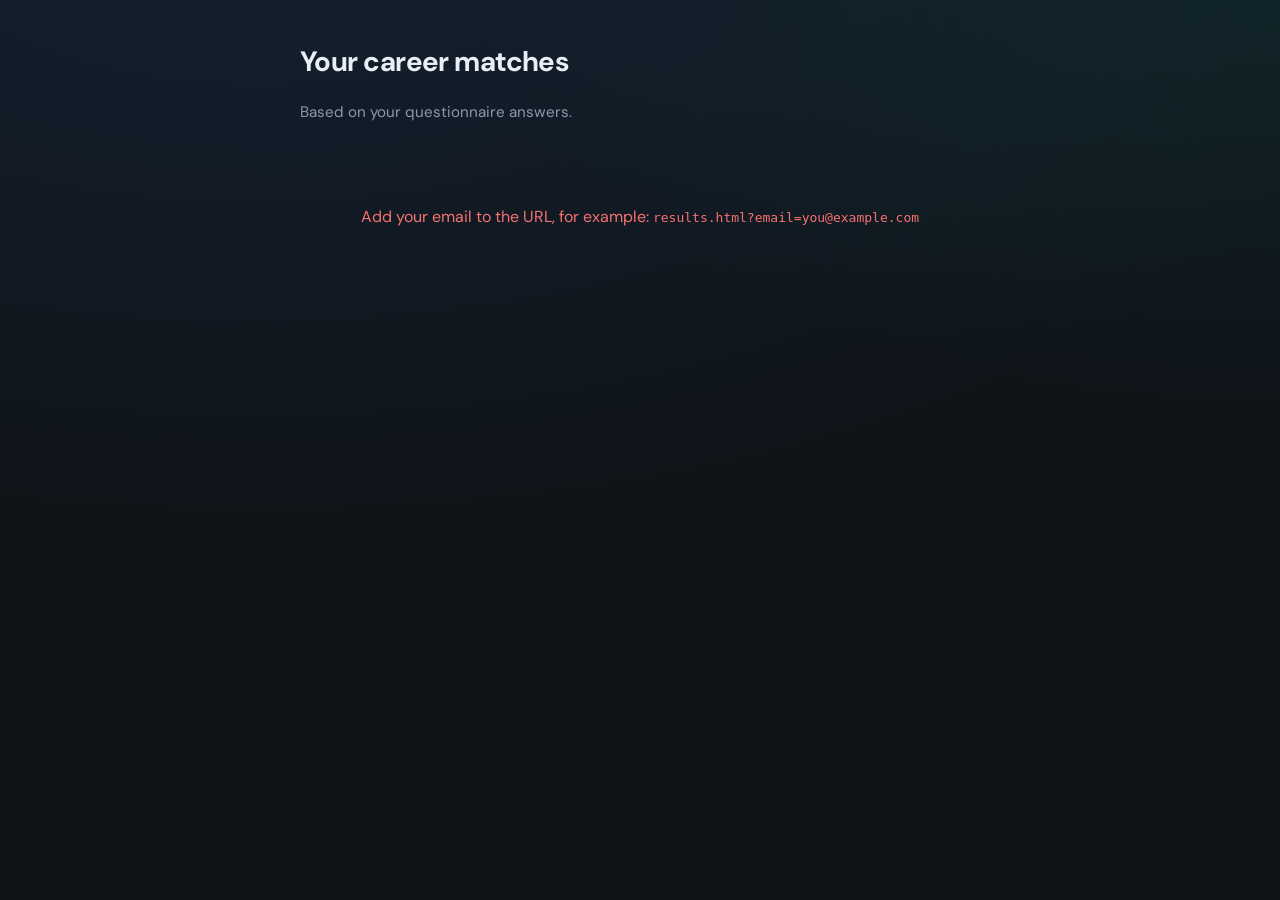
==== frontend/index.html @ 5d8a7ca0 "# first commit" ====
<!DOCTYPE html>
<html lang="en">
<head>
  <meta charset="UTF-8" />
  <meta name="viewport" content="width=device-width, initial-scale=1" />
  <title>Your career interest results</title>
  <link rel="preconnect" href="https://fonts.googleapis.com" />
  <link rel="preconnect" href="https://fonts.gstatic.com" crossorigin />
  <link href="https://fonts.googleapis.com/css2?family=DM+Sans:ital,opsz,wght@0,9..40,400;0,9..40,600;0,9..40,700;1,9..40,400&display=swap" rel="stylesheet" />
  <style>
    :root {
      --bg: #0f1419;
      --card: #1a222d;
      --muted: #8b9aab;
      --text: #e8eef5;
      --accent: #5eead4;
      --accent-dim: #2dd4bf33;
      --border: #2a3544;
      --error: #f87171;
    }
    * { box-sizing: border-box; }
    body {
      margin: 0;
      min-height: 100vh;
      font-family: "DM Sans", system-ui, sans-serif;
      background: radial-gradient(1200px 600px at 20% -10%, #1e3a5f55, transparent),
                  radial-gradient(800px 400px at 100% 0%, #134e4a44, transparent),
                  var(--bg);
      color: var(--text);
      line-height: 1.6;
    }
    main {
      max-width: 720px;
      margin: 0 auto;
      padding: 2.5rem 1.25rem 4rem;
    }
    h1 {
      font-size: 1.75rem;
      font-weight: 700;
      letter-spacing: -0.02em;
      margin: 0 0 0.5rem;
    }
    .sub {
      color: var(--muted);
      font-size: 0.95rem;
      margin-bottom: 2rem;
    }
    .card {
      background: var(--card);
      border: 1px solid var(--border);
      border-radius: 16px;
      padding: 1.5rem 1.5rem 1.25rem;
      margin-bottom: 1.25rem;
      box-shadow: 0 12px 40px #00000040;
    }
    .summary {
      font-size: 1.05rem;
    }
    .jobs { list-style: none; padding: 0; margin: 0; }
    .jobs li {
      display: grid;
      grid-template-columns: auto 1fr;
      gap: 0.75rem 1rem;
      align-items: start;
      padding: 1rem 0;
      border-bottom: 1px solid var(--border);
    }
    .jobs li:last-child { border-bottom: none; padding-bottom: 0; }
    .score {
      font-weight: 700;
      font-size: 1.35rem;
      color: var(--accent);
      min-width: 3.25rem;
      text-align: center;
      background: var(--accent-dim);
      border-radius: 10px;
      padding: 0.35rem 0.5rem;
      line-height: 1.2;
    }
    .job-title { font-weight: 600; font-size: 1.05rem; margin: 0 0 0.25rem; }
    .reason { color: var(--muted); font-size: 0.92rem; margin: 0; }
    .scores-toggle {
      margin-top: 1rem;
      font-size: 0.85rem;
      color: var(--muted);
      cursor: pointer;
      user-select: none;
    }
    .scores-toggle:hover { color: var(--accent); }
    .all-scores {
      display: none;
      margin-top: 0.75rem;
      font-size: 0.88rem;
      color: var(--muted);
      columns: 2;
      gap: 0.5rem 1.5rem;
    }
    .all-scores.open { display: block; }
    .all-scores div { break-inside: avoid; padding: 0.15rem 0; }
    .state {
      text-align: center;
      padding: 3rem 1rem;
      color: var(--muted);
    }
    .state.error { color: var(--error); }
    .btn {
      display: inline-flex;
      align-items: center;
      gap: 0.5rem;
      margin-top: 1rem;
      padding: 0.6rem 1.1rem;
      border-radius: 10px;
      border: 1px solid var(--border);
      background: var(--card);
      color: var(--text);
      font-family: inherit;
      font-size: 0.9rem;
      cursor: pointer;
    }
    .btn:hover { border-color: var(--accent); color: var(--accent); }
    .email-badge {
      display: inline-block;
      font-size: 0.8rem;
      color: var(--muted);
      margin-top: 0.35rem;
    }
  </style>
</head>
<body>
  <main>
    <h1>Your career matches</h1>
    <p class="sub">Based on your questionnaire answers.</p>
    <div id="app"></div>
  </main>
  <script>
    (function () {
      const params = new URLSearchParams(window.location.search);
      const email = params.get("email");
      const app = document.getElementById("app");

      function apiBase() {
        return "";
      }

      function renderLoading(msg) {
        app.innerHTML = '<div class="state">' + (msg || "Loading results…") + "</div>";
      }

      function renderError(msg) {
        app.innerHTML = '<div class="state error">' + msg + "</div>";
      }

      function renderData(data) {
        const jobs = data.top_jobs || [];
        let html = "";
        if (data.email) {
          html += '<span class="email-badge">' + escapeHtml(data.email) + "</span>";
        }
        html += '<div class="card summary">' + escapeHtml(data.summary || "") + "</div>";
        html += '<div class="card"><h2 style="margin:0 0 1rem;font-size:1.1rem;font-weight:600;">Top recommendations</h2><ul class="jobs">';
        jobs.forEach(function (j) {
          html += "<li><div class=\"score\">" + Number(j.score) + '</div><div><p class="job-title">' +
            escapeHtml(j.job) + '</p><p class="reason">' + escapeHtml(j.reason || "") + "</p></div></li>";
        });
        html += "</ul>";
        const scores = data.scores || {};
        const keys = Object.keys(scores);
        if (keys.length) {
          html += '<p class="scores-toggle" id="toggleScores">Show all job scores</p>';
          html += '<div class="all-scores" id="allScores">';
          keys.sort(function (a, b) { return scores[b] - scores[a]; }).forEach(function (k) {
            html += "<div>" + escapeHtml(k) + ": <strong>" + scores[k] + "</strong></div>";
          });
          html += "</div>";
        }
        html += "</div>";
        app.innerHTML = html;
        var t = document.getElementById("toggleScores");
        var s = document.getElementById("allScores");
        if (t && s) {
          t.addEventListener("click", function () {
            var open = s.classList.toggle("open");
            t.textContent = open ? "Hide all job scores" : "Show all job scores";
          });
        }
      }

      function escapeHtml(s) {
        return String(s)
          .replace(/&/g, "&amp;")
          .replace(/</g, "&lt;")
          .replace(/>/g, "&gt;")
          .replace(/"/g, "&quot;");
      }

      async function fetchResults() {
        const r = await fetch(apiBase() + "/api/results?email=" + encodeURIComponent(email));
        if (r.ok) return r.json();
        if (r.status === 404) return null;
        const err = await r.json().catch(function () { return {}; });
        throw new Error(err.detail || r.statusText || "Request failed");
      }

      async function triggerProcess() {
        const r = await fetch(apiBase() + "/api/process", {
          method: "POST",
          headers: { "Content-Type": "application/json" },
          body: JSON.stringify({ email: email }),
        });
        if (!r.ok) {
          const err = await r.json().catch(function () { return {}; });
          throw new Error(err.detail || r.statusText || "Process failed");
        }
        return r.json();
      }

      async function poll(maxTries, delayMs) {
        for (var i = 0; i < maxTries; i++) {
          var data = await fetchResults();
          if (data) return data;
          await new Promise(function (res) { setTimeout(res, delayMs); });
        }
        return null;
      }

      if (!email) {
        renderError("Add your email to the URL, for example: <code>results.html?email=you@example.com</code>");
        return;
      }

      renderLoading("Loading results…");

      (async function () {
        try {
          var data = await fetchResults();
          if (!data) {
            renderLoading("No results yet — generating…");
            var proc = await triggerProcess();
            if (proc.errors && proc.errors.length && !(proc.processed && proc.processed.length)) {
              throw new Error(proc.errors.map(function (e) { return e.error || JSON.stringify(e); }).join(" "));
            }
            data = await fetchResults();
            if (!data) {
              data = await poll(10, 1500);
            }
          }
          if (!data) {
            app.innerHTML = '<div class="state">Results are not ready yet. You can try again in a moment.' +
              '</div><button class="btn" type="button" id="retry">Retry</button>';
            document.getElementById("retry").onclick = function () { location.reload(); };
            return;
          }
          renderData(data);
        } catch (e) {
          renderError(e.message || String(e));
        }
      })();
    })();
  </script>
</body>
</html>
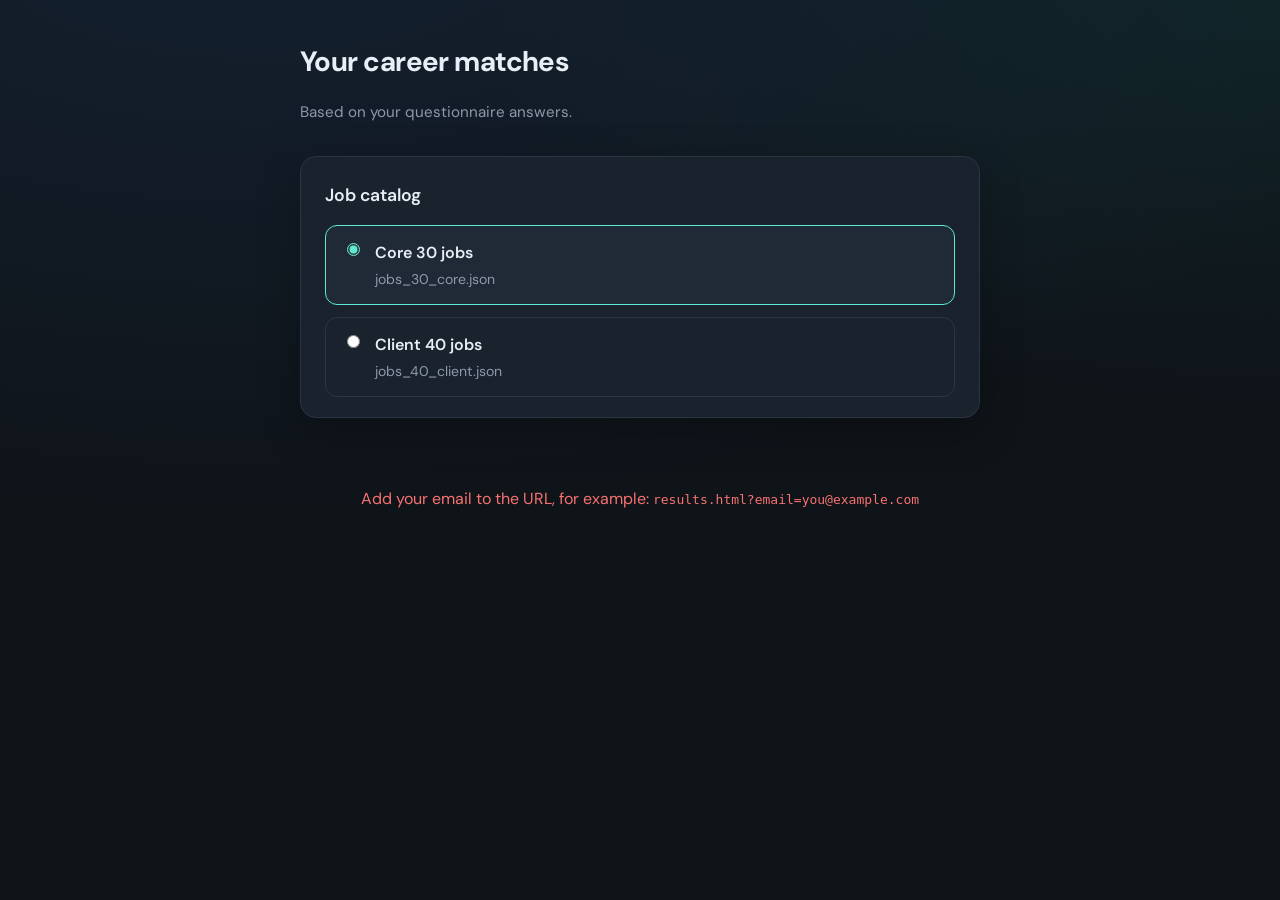
==== commit c0a7c834: "# remove refresh feature" ====
--- a/frontend/index.html
+++ b/frontend/index.html
@@ -79,24 +79,6 @@
     }
     .job-title { font-weight: 600; font-size: 1.05rem; margin: 0 0 0.25rem; }
     .reason { color: var(--muted); font-size: 0.92rem; margin: 0; }
-    .scores-toggle {
-      margin-top: 1rem;
-      font-size: 0.85rem;
-      color: var(--muted);
-      cursor: pointer;
-      user-select: none;
-    }
-    .scores-toggle:hover { color: var(--accent); }
-    .all-scores {
-      display: none;
-      margin-top: 0.75rem;
-      font-size: 0.88rem;
-      color: var(--muted);
-      columns: 2;
-      gap: 0.5rem 1.5rem;
-    }
-    .all-scores.open { display: block; }
-    .all-scores div { break-inside: avoid; padding: 0.15rem 0; }
     .state {
       text-align: center;
       padding: 3rem 1rem;
@@ -124,6 +106,38 @@
       color: var(--muted);
       margin-top: 0.35rem;
     }
+    .job-set-picker {
+      display: grid;
+      gap: 0.75rem;
+    }
+    .job-set-option {
+      display: flex;
+      align-items: flex-start;
+      gap: 0.75rem;
+      padding: 0.85rem 1rem;
+      border: 1px solid var(--border);
+      border-radius: 12px;
+      cursor: pointer;
+    }
+    .job-set-option:hover,
+    .job-set-option.is-selected {
+      border-color: var(--accent);
+      background: #1f2a36;
+    }
+    .job-set-option input {
+      margin-top: 0.2rem;
+      accent-color: var(--accent);
+    }
+    .job-set-label {
+      display: block;
+      font-weight: 600;
+      margin-bottom: 0.15rem;
+    }
+    .job-set-file {
+      display: block;
+      color: var(--muted);
+      font-size: 0.88rem;
+    }
   </style>
 </head>
 <body>
@@ -137,52 +151,72 @@
       const params = new URLSearchParams(window.location.search);
       const email = params.get("email");
       const app = document.getElementById("app");
+      const jobSetOptions = [
+        { value: "core_30", label: "Core 30 jobs", file: "jobs_30_core.json" },
+        { value: "client_40", label: "Client 40 jobs", file: "jobs_40_client.json" },
+      ];
+      let selectedJobSet = params.get("job_set") === "client_40" ? "client_40" : "core_30";
+      let activeRequest = 0;
 
       function apiBase() {
         return "";
       }
 
+      function isValidJobSet(value) {
+        return value === "core_30" || value === "client_40";
+      }
+
+      function syncJobSetToUrl() {
+        const next = new URLSearchParams(window.location.search);
+        next.set("job_set", selectedJobSet);
+        const query = next.toString();
+        const nextUrl = window.location.pathname + (query ? "?" + query : "");
+        window.history.replaceState(null, "", nextUrl);
+      }
+
+      function renderJobSetPicker() {
+        let html = '<div class="card"><h2 style="margin:0 0 1rem;font-size:1.1rem;font-weight:600;">Job catalog</h2><div class="job-set-picker">';
+        jobSetOptions.forEach(function (option) {
+          const checked = option.value === selectedJobSet ? " checked" : "";
+          const selectedClass = option.value === selectedJobSet ? " is-selected" : "";
+          html += '<label class="job-set-option' + selectedClass + '">' +
+            '<input type="radio" name="job_set" value="' + option.value + '"' + checked + ">" +
+            '<span><span class="job-set-label">' + escapeHtml(option.label) + "</span>" +
+            '<span class="job-set-file">' + escapeHtml(option.file) + "</span></span></label>";
+        });
+        html += "</div></div>";
+        return html;
+      }
+
       function renderLoading(msg) {
-        app.innerHTML = '<div class="state">' + (msg || "Loading results…") + "</div>";
+        app.innerHTML = renderJobSetPicker() + '<div class="state">' + (msg || "Loading results…") + "</div>";
+        bindJobSetPicker();
       }
 
       function renderError(msg) {
-        app.innerHTML = '<div class="state error">' + msg + "</div>";
+        app.innerHTML = renderJobSetPicker() + '<div class="state error">' + msg + "</div>";
+        bindJobSetPicker();
+      }
+
+      function jobLabel(job) {
+        return job.job_label || job.job || "";
       }
 
       function renderData(data) {
         const jobs = data.top_jobs || [];
-        let html = "";
+        let html = renderJobSetPicker();
         if (data.email) {
           html += '<span class="email-badge">' + escapeHtml(data.email) + "</span>";
         }
         html += '<div class="card summary">' + escapeHtml(data.summary || "") + "</div>";
-        html += '<div class="card"><h2 style="margin:0 0 1rem;font-size:1.1rem;font-weight:600;">Top recommendations</h2><ul class="jobs">';
+        html += '<div class="card"><h2 style="margin:0 0 1rem;font-size:1.1rem;font-weight:600;">Top 5 matches</h2><ul class="jobs">';
         jobs.forEach(function (j) {
           html += "<li><div class=\"score\">" + Number(j.score) + '</div><div><p class="job-title">' +
-            escapeHtml(j.job) + '</p><p class="reason">' + escapeHtml(j.reason || "") + "</p></div></li>";
+            escapeHtml(jobLabel(j)) + '</p><p class="reason">' + escapeHtml(j.reason || "") + "</p></div></li>";
         });
-        html += "</ul>";
-        const scores = data.scores || {};
-        const keys = Object.keys(scores);
-        if (keys.length) {
-          html += '<p class="scores-toggle" id="toggleScores">Show all job scores</p>';
-          html += '<div class="all-scores" id="allScores">';
-          keys.sort(function (a, b) { return scores[b] - scores[a]; }).forEach(function (k) {
-            html += "<div>" + escapeHtml(k) + ": <strong>" + scores[k] + "</strong></div>";
-          });
-          html += "</div>";
-        }
-        html += "</div>";
+        html += "</ul></div>";
         app.innerHTML = html;
-        var t = document.getElementById("toggleScores");
-        var s = document.getElementById("allScores");
-        if (t && s) {
-          t.addEventListener("click", function () {
-            var open = s.classList.toggle("open");
-            t.textContent = open ? "Hide all job scores" : "Show all job scores";
-          });
-        }
+        bindJobSetPicker();
       }
 
       function escapeHtml(s) {
@@ -193,68 +227,54 @@
           .replace(/"/g, "&quot;");
       }
 
+      function bindJobSetPicker() {
+        const inputs = app.querySelectorAll('input[name="job_set"]');
+        inputs.forEach(function (input) {
+          input.onchange = function () {
+            if (!isValidJobSet(input.value) || input.value === selectedJobSet) {
+              return;
+            }
+            selectedJobSet = input.value;
+            syncJobSetToUrl();
+            loadResults();
+          };
+        });
+      }
+
       async function fetchResults() {
-        const r = await fetch(apiBase() + "/api/results?email=" + encodeURIComponent(email));
-        if (r.ok) return r.json();
-        if (r.status === 404) return null;
-        const err = await r.json().catch(function () { return {}; });
-        throw new Error(err.detail || r.statusText || "Request failed");
-      }
-
-      async function triggerProcess() {
-        const r = await fetch(apiBase() + "/api/process", {
-          method: "POST",
-          headers: { "Content-Type": "application/json" },
-          body: JSON.stringify({ email: email }),
-        });
+        const query = "email=" + encodeURIComponent(email) + "&job_set=" + encodeURIComponent(selectedJobSet);
+        const r = await fetch(apiBase() + "/api/results?" + query);
         if (!r.ok) {
           const err = await r.json().catch(function () { return {}; });
-          throw new Error(err.detail || r.statusText || "Process failed");
+          throw new Error(err.detail || r.statusText || "Request failed");
         }
         return r.json();
       }
 
-      async function poll(maxTries, delayMs) {
-        for (var i = 0; i < maxTries; i++) {
-          var data = await fetchResults();
-          if (data) return data;
-          await new Promise(function (res) { setTimeout(res, delayMs); });
-        }
-        return null;
-      }
-
-      if (!email) {
-        renderError("Add your email to the URL, for example: <code>results.html?email=you@example.com</code>");
-        return;
-      }
-
-      renderLoading("Loading results…");
-
-      (async function () {
+      async function loadResults() {
+        const requestId = ++activeRequest;
+        renderLoading("Loading results…");
         try {
           var data = await fetchResults();
-          if (!data) {
-            renderLoading("No results yet — generating…");
-            var proc = await triggerProcess();
-            if (proc.errors && proc.errors.length && !(proc.processed && proc.processed.length)) {
-              throw new Error(proc.errors.map(function (e) { return e.error || JSON.stringify(e); }).join(" "));
-            }
-            data = await fetchResults();
-            if (!data) {
-              data = await poll(10, 1500);
-            }
-          }
-          if (!data) {
-            app.innerHTML = '<div class="state">Results are not ready yet. You can try again in a moment.' +
-              '</div><button class="btn" type="button" id="retry">Retry</button>';
-            document.getElementById("retry").onclick = function () { location.reload(); };
+          if (requestId !== activeRequest) {
             return;
           }
           renderData(data);
         } catch (e) {
+          if (requestId !== activeRequest) {
+            return;
+          }
           renderError(e.message || String(e));
         }
-      })();
+      }
+
+      if (!email) {
+        renderError("Add your email to the URL, for example: <code>results.html?email=you@example.com</code>");
+        return;
+      }
+
+      syncJobSetToUrl();
+      loadResults();
     })();
   </script>
 </body>
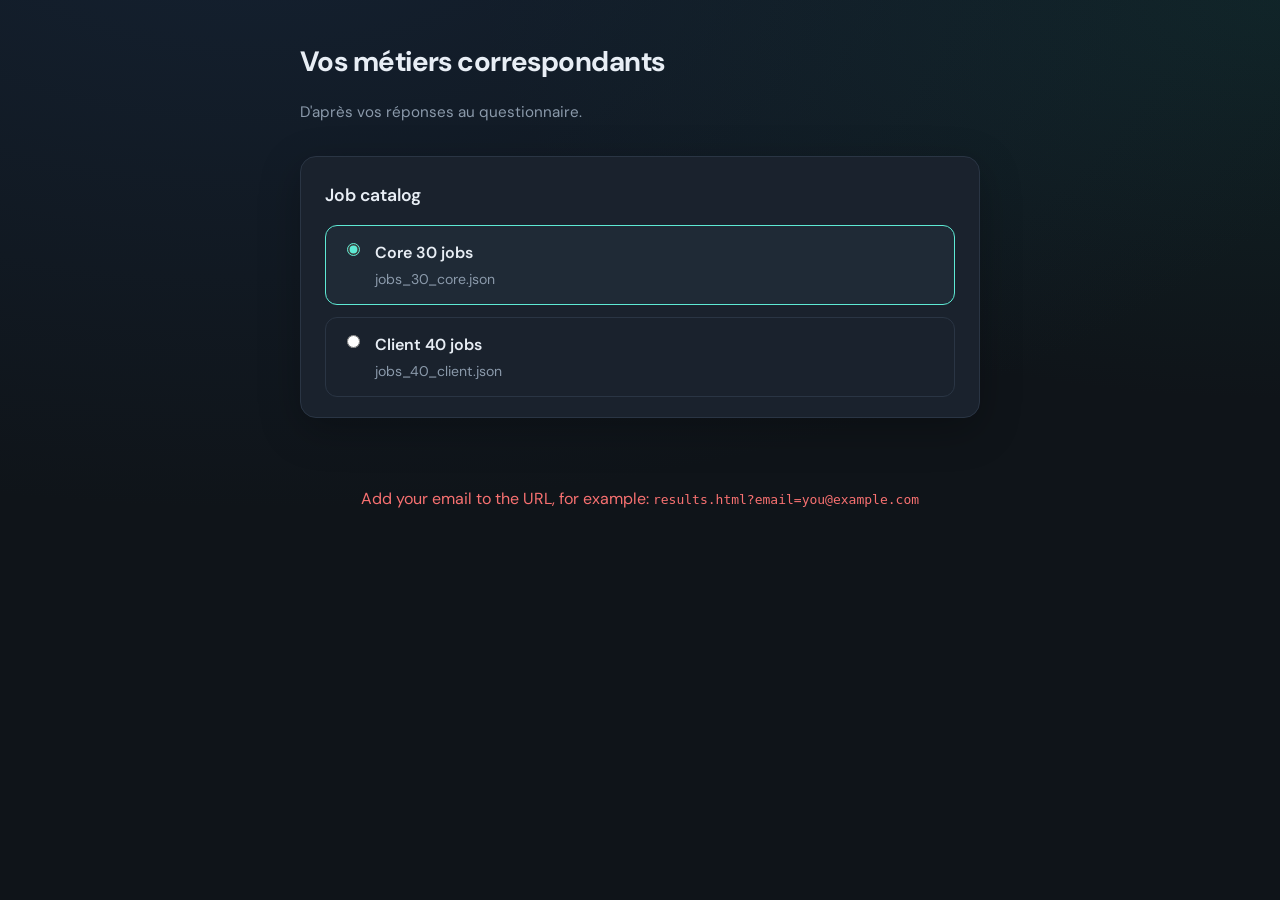
==== commit 12812171: "# update in French" ====
--- a/frontend/index.html
+++ b/frontend/index.html
@@ -1,9 +1,9 @@
 <!DOCTYPE html>
-<html lang="en">
+<html lang="fr">
 <head>
   <meta charset="UTF-8" />
   <meta name="viewport" content="width=device-width, initial-scale=1" />
-  <title>Your career interest results</title>
+  <title>Vos résultats d'intérêts professionnels</title>
   <link rel="preconnect" href="https://fonts.googleapis.com" />
   <link rel="preconnect" href="https://fonts.gstatic.com" crossorigin />
   <link href="https://fonts.googleapis.com/css2?family=DM+Sans:ital,opsz,wght@0,9..40,400;0,9..40,600;0,9..40,700;1,9..40,400&display=swap" rel="stylesheet" />
@@ -142,8 +142,8 @@
 </head>
 <body>
   <main>
-    <h1>Your career matches</h1>
-    <p class="sub">Based on your questionnaire answers.</p>
+    <h1>Vos métiers correspondants</h1>
+    <p class="sub">D'après vos réponses au questionnaire.</p>
     <div id="app"></div>
   </main>
   <script>
@@ -159,7 +159,7 @@
       let activeRequest = 0;
 
       function apiBase() {
-        return "";
+        return "https://ai-interest-career-backend.onrender.com";
       }
 
       function isValidJobSet(value) {
